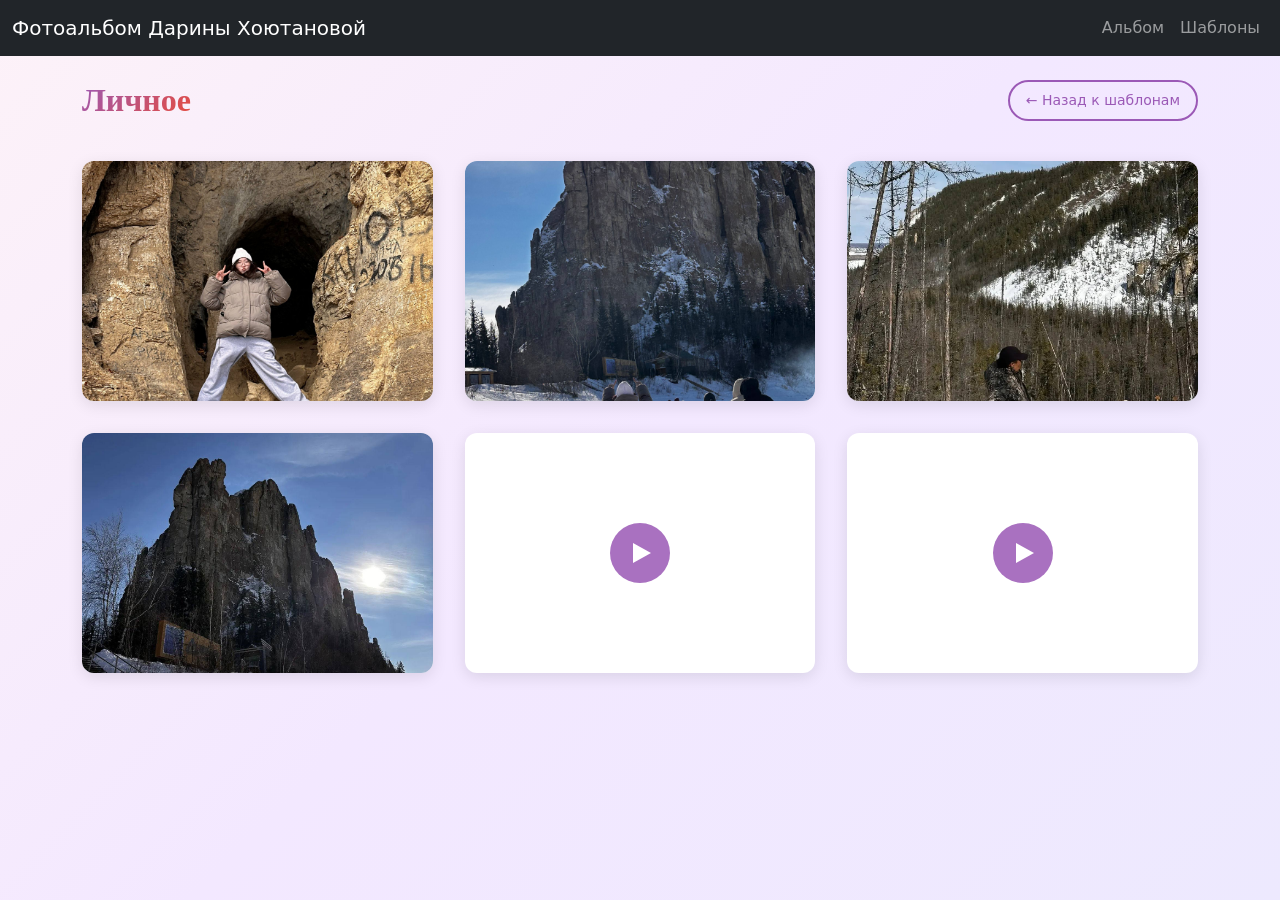
==== album-personal.html @ 46bf44ff "album details done" ====
<!DOCTYPE html>
<html lang="ru">
<head>
    <meta charset="UTF-8">
    <meta name="viewport" content="width=device-width, initial-scale=1.0">
    <title>Личное — Фотоальбом</title>
    <link href="https://cdn.jsdelivr.net/npm/bootstrap@5.3.3/dist/css/bootstrap.min.css" rel="stylesheet" integrity="sha384-QWTKZyjpPEjISv5WaRU9OFeRpok6YctnYmDr5pNlyT2bRjXh0JMhjY6hW+ALEwIH" crossorigin="anonymous">
    <link rel="stylesheet" href="style.css">
    <style>
        body {
            background: linear-gradient(135deg, #fdf2f8, #f3e8ff, #ede9fe);
            min-height: 100vh;
        }

        /* ===== Заголовок ===== */
        .album-title {
            font-family: 'Georgia', serif;
            font-weight: 700;
            background: linear-gradient(135deg, #9b59b6, #e74c3c);
            -webkit-background-clip: text;
            -webkit-text-fill-color: transparent;
            background-clip: text;
        }

        /* ===== Сетка ===== */
        .photo-grid {
            display: grid;
            grid-template-columns: repeat(auto-fill, minmax(300px, 1fr));
            gap: 2rem;
            padding: 1rem 0;
        }

        /* ===== Карточка ===== */
        .photo-card {
            position: relative;
            background: #fff;
            border-radius: 12px;
            overflow: hidden;
            box-shadow: 0 4px 15px rgba(0, 0, 0, 0.1);
            cursor: pointer;
            transition: transform 0.4s cubic-bezier(0.25, 0.46, 0.45, 0.94),
                        box-shadow 0.4s ease;
            animation: floatIn 0.6s ease both,
                       float 6s ease-in-out infinite;
        }
        .photo-card:nth-child(1) { animation-delay: 0s, 0s;   }
        .photo-card:nth-child(2) { animation-delay: 0.1s, 0.5s; }
        .photo-card:nth-child(3) { animation-delay: 0.2s, 1s;   }
        .photo-card:nth-child(4) { animation-delay: 0.3s, 1.5s; }
        .photo-card:nth-child(5) { animation-delay: 0.4s, 2s;   }
        .photo-card:nth-child(6) { animation-delay: 0.5s, 2.5s; }

        @keyframes floatIn {
            from { opacity: 0; transform: translateY(40px) scale(0.95); }
            to   { opacity: 1; transform: translateY(0) scale(1); }
        }
        @keyframes float {
            0%, 100% { transform: translateY(0); }
            50%      { transform: translateY(-10px); }
        }

        .photo-card:hover {
            transform: translateY(-15px) scale(1.03);
            box-shadow: 0 20px 40px rgba(155, 89, 182, 0.3);
            animation-play-state: paused;
        }

        /* --- Изображения --- */
        .photo-card img {
            width: 100%;
            height: 240px;
            object-fit: cover;
            display: block;
            transition: filter 0.4s ease, transform 0.4s ease;
        }
        .photo-card:hover img {
            filter: brightness(1.1) saturate(1.2);
            transform: scale(1.05);
        }

        /* --- Видео --- */
        .photo-card video {
            width: 100%;
            height: 240px;
            object-fit: cover;
            display: block;
            transition: filter 0.4s ease, transform 0.4s ease;
        }
        .photo-card:hover video {
            filter: brightness(1.1) saturate(1.2);
            transform: scale(1.05);
        }

        /* Иконка play поверх видео */
        .photo-card .play-icon {
            position: absolute;
            top: 50%;
            left: 50%;
            transform: translate(-50%, -50%);
            width: 60px;
            height: 60px;
            background: rgba(155, 89, 182, 0.85);
            border-radius: 50%;
            display: flex;
            align-items: center;
            justify-content: center;
            z-index: 2;
            pointer-events: none;
            transition: background 0.3s ease, transform 0.3s ease;
        }
        .photo-card:hover .play-icon {
            background: rgba(231, 76, 60, 0.9);
            transform: translate(-50%, -50%) scale(1.1);
        }
        .play-icon::after {
            content: '';
            display: block;
            width: 0;
            height: 0;
            border-style: solid;
            border-width: 10px 0 10px 18px;
            border-color: transparent transparent transparent #fff;
            margin-left: 4px;
        }

        /* --- Оверлей --- */
        .photo-card .overlay {
            position: absolute;
            inset: 0;
            background: linear-gradient(
                to top,
                rgba(155, 89, 182, 0.7) 0%,
                rgba(231, 76, 60, 0.3) 50%,
                transparent 100%
            );
            opacity: 0;
            transition: opacity 0.4s ease;
            display: flex;
            align-items: flex-end;
            padding: 1rem;
            z-index: 1;
        }
        .photo-card:hover .overlay {
            opacity: 1;
        }
        .photo-card .overlay span {
            color: #fff;
            font-size: 0.9rem;
            font-weight: 600;
            text-shadow: 0 1px 3px rgba(0, 0, 0, 0.3);
        }

        /* ===== Лайтбокс ===== */
        .lightbox {
            position: fixed;
            inset: 0;
            background: rgba(0, 0, 0, 0.85);
            z-index: 9999;
            display: flex;
            align-items: center;
            justify-content: center;
            opacity: 0;
            pointer-events: none;
            transition: opacity 0.3s ease;
            cursor: zoom-out;
        }
        .lightbox.active {
            opacity: 1;
            pointer-events: auto;
        }
        .lightbox img {
            max-width: 90vw;
            max-height: 90vh;
            border-radius: 8px;
            box-shadow: 0 0 60px rgba(155, 89, 182, 0.4);
            transform: scale(0.8);
            transition: transform 0.3s ease;
        }
        .lightbox.active img {
            transform: scale(1);
        }
        .lightbox video {
            max-width: 90vw;
            max-height: 90vh;
            border-radius: 8px;
            box-shadow: 0 0 60px rgba(155, 89, 182, 0.4);
            transform: scale(0.8);
            transition: transform 0.3s ease;
        }
        .lightbox.active video {
            transform: scale(1);
        }

        /* ===== Кнопка «Назад» ===== */
        .btn-back {
            border: 2px solid #9b59b6;
            color: #9b59b6;
            transition: all 0.3s ease;
        }
        .btn-back:hover {
            background: #9b59b6;
            color: #fff;
        }
    </style>
</head>
<body>

    <nav class="navbar navbar-expand-lg navbar-dark bg-dark">
        <div class="container-fluid">
            <a class="navbar-brand" href="index.html">Фотоальбом Дарины Хоютановой</a>
            <button class="navbar-toggler" type="button" data-bs-toggle="collapse" data-bs-target="#navbarNav" aria-controls="navbarNav" aria-expanded="false" aria-label="Toggle navigation">
                <span class="navbar-toggler-icon"></span>
            </button>
            <div class="collapse navbar-collapse" id="navbarNav">
                <ul class="navbar-nav ms-auto">
                    <li class="nav-item">
                        <a class="nav-link" href="index.html">Альбом</a>
                    </li>
                    <li class="nav-item">
                        <a class="nav-link" href="templates.html">Шаблоны</a>
                    </li>
                </ul>
            </div>
        </div>
    </nav>

    <div class="container py-4">
        <div class="d-flex align-items-center justify-content-between mb-4">
            <h1 class="h2 album-title mb-0">Личное</h1>
            <a href="templates.html" class="btn btn-back btn-sm px-3 py-2 rounded-pill">← Назад к шаблонам</a>
        </div>

        <div class="photo-grid">
            <!-- ФОТО -->
            <div class="photo-card">
                <img src="img/отдых1.jpg" alt="Фото 1">
                <div class="overlay"><span>Момент 1</span></div>
            </div>
            <div class="photo-card">
                <img src="img/отдых2.jpg" alt="Фото 2">
                <div class="overlay"><span>Момент 2</span></div>
            </div>
            <div class="photo-card">
                <img src="img/отдых3.jpg" alt="Фото 3">
                <div class="overlay"><span>Момент 3</span></div>
            </div>
            <div class="photo-card">
                <img src="img/отдых4.jpg" alt="Фото 4">
                <div class="overlay"><span>Момент 4</span></div>
            </div>

            <!-- ВИДЕО -->
            <div class="photo-card">
                <video src="video/отдых_видео_1.MP4" muted preload="metadata"></video>
                <div class="play-icon"></div>
                <div class="overlay"><span>Видео 1</span></div>
            </div>
            <div class="photo-card">
                <video src="video/отдых_видео_2.MP4" muted preload="metadata"></video>
                <div class="play-icon"></div>
                <div class="overlay"><span>Видео 2</span></div>
            </div>
        </div>
    </div>

    <!-- Лайтбокс (фото) -->
    <div class="lightbox" id="lightbox-image">
        <img src="" alt="Просмотр">
    </div>

    <!-- Лайтбокс (видео) -->
    <div class="lightbox" id="lightbox-video">
        <video controls></video>
    </div>

    <script src="https://cdn.jsdelivr.net/npm/bootstrap@5.3.3/dist/js/bootstrap.bundle.min.js" integrity="sha384-YvpcrYf0tY3lHB60NNkmXc5s9fDVZLESaAA55NDzOxhy9GkcIdslK1eN7N6jIeHz" crossorigin="anonymous"></script>
    <script>
        document.addEventListener('DOMContentLoaded', function () {

            /* --- Фото-лайтбокс --- */
            const lightboxImage = document.getElementById('lightbox-image');
            const lightboxImg = lightboxImage.querySelector('img');

            document.querySelectorAll('.photo-card img').forEach(img => {
                img.addEventListener('click', function () {
                    lightboxImg.src = this.src;
                    lightboxImage.classList.add('active');
                });
            });

            lightboxImage.addEventListener('click', function () {
                lightboxImage.classList.remove('active');
                lightboxImg.src = '';
            });

            /* --- Видео-лайтбокс --- */
            const lightboxVideo = document.getElementById('lightbox-video');
            const lightboxVid = lightboxVideo.querySelector('video');

            document.querySelectorAll('.photo-card video').forEach(vid => {
                vid.addEventListener('click', function () {
                    lightboxVid.src = this.src;
                    lightboxVideo.classList.add('active');
                    lightboxVid.play();
                });
            });

            lightboxVideo.addEventListener('click', function () {
                lightboxVideo.classList.remove('active');
                lightboxVid.pause();
                lightboxVid.src = '';
            });

            /* --- Закрытие по Escape --- */
            document.addEventListener('keydown', function (e) {
                if (e.key === 'Escape') {
                    lightboxImage.classList.remove('active');
                    lightboxImg.src = '';
                    lightboxVideo.classList.remove('active');
                    lightboxVid.pause();
                    lightboxVid.src = '';
                }
            });
        });
    </script>
</body>
</html>
---- style.css ----
.carousel-item img {
    max-height: 80vh; /* Ограничиваем высоту, чтобы карусель не была слишком большой */
    object-fit: contain; /* Показывает все изображение, может оставлять поля */
    margin: 0 auto; /* Центрируем изображение в карусели */
}
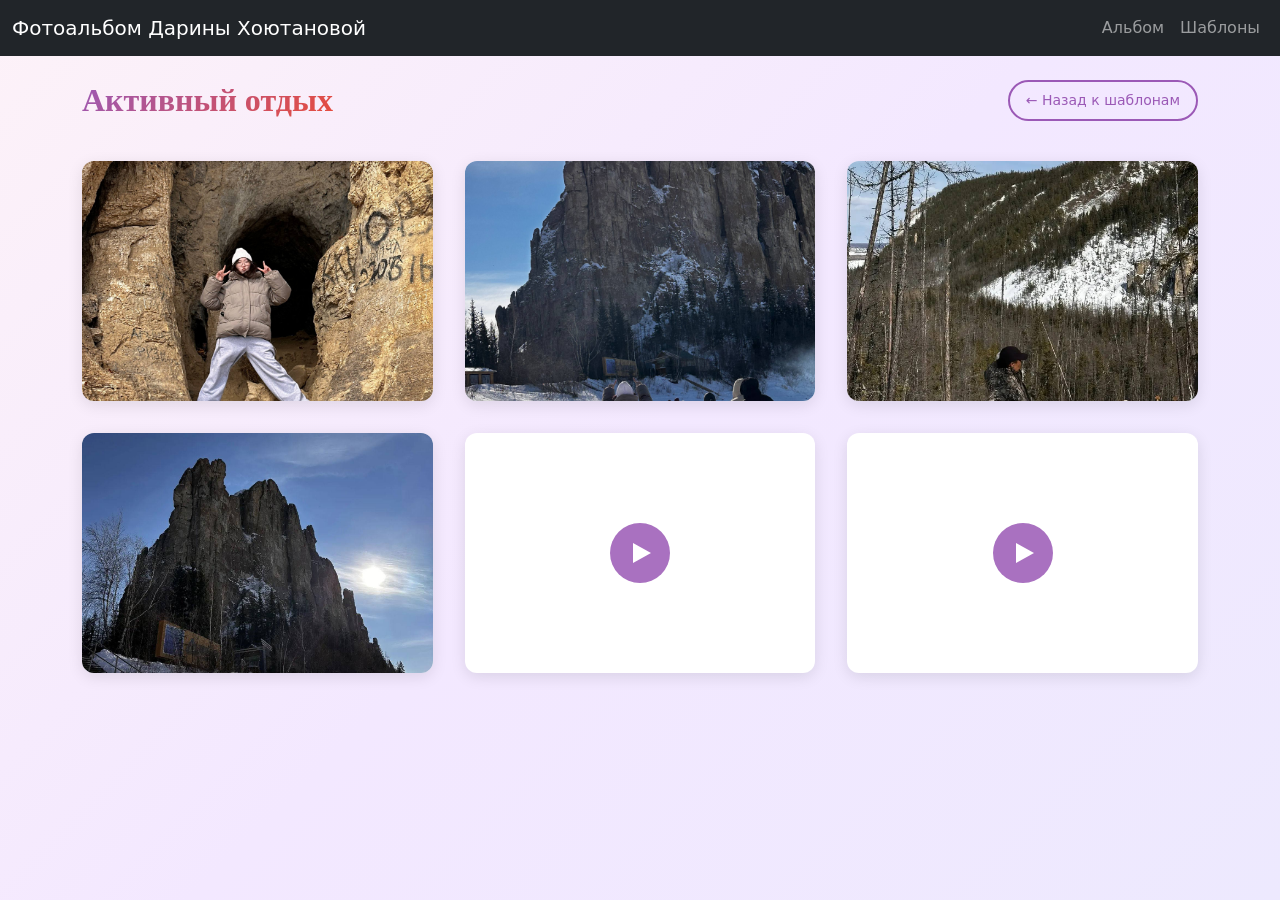
==== commit be0e0431: "fix title" ====
--- a/album-personal.html
+++ b/album-personal.html
@@ -12,7 +12,6 @@
             min-height: 100vh;
         }
 
-        /* ===== Заголовок ===== */
         .album-title {
             font-family: 'Georgia', serif;
             font-weight: 700;
@@ -91,7 +90,7 @@
             transform: scale(1.05);
         }
 
-        /* Иконка play поверх видео */
+        /* Иконка play */
         .photo-card .play-icon {
             position: absolute;
             top: 50%;
@@ -139,6 +138,7 @@
             align-items: flex-end;
             padding: 1rem;
             z-index: 1;
+            pointer-events: none;
         }
         .photo-card:hover .overlay {
             opacity: 1;
@@ -150,45 +150,34 @@
             text-shadow: 0 1px 3px rgba(0, 0, 0, 0.3);
         }
 
-        /* ===== Лайтбокс ===== */
-        .lightbox {
-            position: fixed;
-            inset: 0;
-            background: rgba(0, 0, 0, 0.85);
-            z-index: 9999;
-            display: flex;
-            align-items: center;
-            justify-content: center;
-            opacity: 0;
-            pointer-events: none;
-            transition: opacity 0.3s ease;
-            cursor: zoom-out;
-        }
-        .lightbox.active {
-            opacity: 1;
-            pointer-events: auto;
-        }
-        .lightbox img {
+        /* ===== Модальные окна ===== */
+        .modal-content {
+            background: transparent;
+            border: none;
+            box-shadow: none;
+        }
+        .modal-body {
+            padding: 0;
+            text-align: center;
+        }
+        .modal-body img {
             max-width: 90vw;
-            max-height: 90vh;
-            border-radius: 8px;
+            max-height: 85vh;
+            border-radius: 12px;
             box-shadow: 0 0 60px rgba(155, 89, 182, 0.4);
-            transform: scale(0.8);
-            transition: transform 0.3s ease;
-        }
-        .lightbox.active img {
-            transform: scale(1);
-        }
-        .lightbox video {
+        }
+        .modal-body video {
             max-width: 90vw;
-            max-height: 90vh;
-            border-radius: 8px;
+            max-height: 85vh;
+            border-radius: 12px;
             box-shadow: 0 0 60px rgba(155, 89, 182, 0.4);
-            transform: scale(0.8);
-            transition: transform 0.3s ease;
-        }
-        .lightbox.active video {
-            transform: scale(1);
+        }
+        .btn-close-white-filter {
+            filter: invert(1) grayscale(100%) brightness(200%);
+        }
+
+        .modal-backdrop.show {
+            opacity: 0.9;
         }
 
         /* ===== Кнопка «Назад» ===== */
@@ -226,36 +215,36 @@
 
     <div class="container py-4">
         <div class="d-flex align-items-center justify-content-between mb-4">
-            <h1 class="h2 album-title mb-0">Личное</h1>
+            <h1 class="h2 album-title mb-0">Активный отдых</h1>
             <a href="templates.html" class="btn btn-back btn-sm px-3 py-2 rounded-pill">← Назад к шаблонам</a>
         </div>
 
         <div class="photo-grid">
             <!-- ФОТО -->
-            <div class="photo-card">
+            <div class="photo-card" data-bs-toggle="modal" data-bs-target="#modalPhoto1">
                 <img src="img/отдых1.jpg" alt="Фото 1">
                 <div class="overlay"><span>Момент 1</span></div>
             </div>
-            <div class="photo-card">
+            <div class="photo-card" data-bs-toggle="modal" data-bs-target="#modalPhoto2">
                 <img src="img/отдых2.jpg" alt="Фото 2">
                 <div class="overlay"><span>Момент 2</span></div>
             </div>
-            <div class="photo-card">
+            <div class="photo-card" data-bs-toggle="modal" data-bs-target="#modalPhoto3">
                 <img src="img/отдых3.jpg" alt="Фото 3">
                 <div class="overlay"><span>Момент 3</span></div>
             </div>
-            <div class="photo-card">
+            <div class="photo-card" data-bs-toggle="modal" data-bs-target="#modalPhoto4">
                 <img src="img/отдых4.jpg" alt="Фото 4">
                 <div class="overlay"><span>Момент 4</span></div>
             </div>
 
             <!-- ВИДЕО -->
-            <div class="photo-card">
+            <div class="photo-card" data-bs-toggle="modal" data-bs-target="#modalVideo1">
                 <video src="video/отдых_видео_1.MP4" muted preload="metadata"></video>
                 <div class="play-icon"></div>
                 <div class="overlay"><span>Видео 1</span></div>
             </div>
-            <div class="photo-card">
+            <div class="photo-card" data-bs-toggle="modal" data-bs-target="#modalVideo2">
                 <video src="video/отдых_видео_2.MP4" muted preload="metadata"></video>
                 <div class="play-icon"></div>
                 <div class="overlay"><span>Видео 2</span></div>
@@ -263,63 +252,87 @@
         </div>
     </div>
 
-    <!-- Лайтбокс (фото) -->
-    <div class="lightbox" id="lightbox-image">
-        <img src="" alt="Просмотр">
-    </div>
-
-    <!-- Лайтбокс (видео) -->
-    <div class="lightbox" id="lightbox-video">
-        <video controls></video>
+    <!-- ===== Модальные окна: ФОТО ===== -->
+    <div class="modal fade" id="modalPhoto1" tabindex="-1" aria-hidden="true">
+        <div class="modal-dialog modal-dialog-centered modal-xl">
+            <div class="modal-content">
+                <div class="modal-body position-relative">
+                    <button type="button" class="btn-close btn-close-white position-absolute top-0 end-0 m-3 z-3" data-bs-dismiss="modal"></button>
+                    <img src="img/отдых1.jpg" alt="Фото 1">
+                </div>
+            </div>
+        </div>
+    </div>
+    <div class="modal fade" id="modalPhoto2" tabindex="-1" aria-hidden="true">
+        <div class="modal-dialog modal-dialog-centered modal-xl">
+            <div class="modal-content">
+                <div class="modal-body position-relative">
+                    <button type="button" class="btn-close btn-close-white position-absolute top-0 end-0 m-3 z-3" data-bs-dismiss="modal"></button>
+                    <img src="img/отдых2.jpg" alt="Фото 2">
+                </div>
+            </div>
+        </div>
+    </div>
+    <div class="modal fade" id="modalPhoto3" tabindex="-1" aria-hidden="true">
+        <div class="modal-dialog modal-dialog-centered modal-xl">
+            <div class="modal-content">
+                <div class="modal-body position-relative">
+                    <button type="button" class="btn-close btn-close-white position-absolute top-0 end-0 m-3 z-3" data-bs-dismiss="modal"></button>
+                    <img src="img/отдых3.jpg" alt="Фото 3">
+                </div>
+            </div>
+        </div>
+    </div>
+    <div class="modal fade" id="modalPhoto4" tabindex="-1" aria-hidden="true">
+        <div class="modal-dialog modal-dialog-centered modal-xl">
+            <div class="modal-content">
+                <div class="modal-body position-relative">
+                    <button type="button" class="btn-close btn-close-white position-absolute top-0 end-0 m-3 z-3" data-bs-dismiss="modal"></button>
+                    <img src="img/отдых4.jpg" alt="Фото 4">
+                </div>
+            </div>
+        </div>
+    </div>
+
+    <!-- ===== Модальные окна: ВИДЕО ===== -->
+    <div class="modal fade" id="modalVideo1" tabindex="-1" aria-hidden="true">
+        <div class="modal-dialog modal-dialog-centered modal-xl">
+            <div class="modal-content">
+                <div class="modal-body position-relative">
+                    <button type="button" class="btn-close btn-close-white position-absolute top-0 end-0 m-3 z-3" data-bs-dismiss="modal"></button>
+                    <video src="video/отдых_видео_1.MP4" controls></video>
+                </div>
+            </div>
+        </div>
+    </div>
+    <div class="modal fade" id="modalVideo2" tabindex="-1" aria-hidden="true">
+        <div class="modal-dialog modal-dialog-centered modal-xl">
+            <div class="modal-content">
+                <div class="modal-body position-relative">
+                    <button type="button" class="btn-close btn-close-white position-absolute top-0 end-0 m-3 z-3" data-bs-dismiss="modal"></button>
+                    <video src="video/отдых_видео_2.MP4" controls></video>
+                </div>
+            </div>
+        </div>
     </div>
 
     <script src="https://cdn.jsdelivr.net/npm/bootstrap@5.3.3/dist/js/bootstrap.bundle.min.js" integrity="sha384-YvpcrYf0tY3lHB60NNkmXc5s9fDVZLESaAA55NDzOxhy9GkcIdslK1eN7N6jIeHz" crossorigin="anonymous"></script>
     <script>
         document.addEventListener('DOMContentLoaded', function () {
-
-            /* --- Фото-лайтбокс --- */
-            const lightboxImage = document.getElementById('lightbox-image');
-            const lightboxImg = lightboxImage.querySelector('img');
-
-            document.querySelectorAll('.photo-card img').forEach(img => {
-                img.addEventListener('click', function () {
-                    lightboxImg.src = this.src;
-                    lightboxImage.classList.add('active');
+            // Автозапуск видео при открытии модалки
+            document.querySelectorAll('[id^="modalVideo"]').forEach(modalEl => {
+                modalEl.addEventListener('shown.bs.modal', function () {
+                    const video = this.querySelector('video');
+                    if (video) video.play();
                 });
-            });
-
-            lightboxImage.addEventListener('click', function () {
-                lightboxImage.classList.remove('active');
-                lightboxImg.src = '';
-            });
-
-            /* --- Видео-лайтбокс --- */
-            const lightboxVideo = document.getElementById('lightbox-video');
-            const lightboxVid = lightboxVideo.querySelector('video');
-
-            document.querySelectorAll('.photo-card video').forEach(vid => {
-                vid.addEventListener('click', function () {
-                    lightboxVid.src = this.src;
-                    lightboxVideo.classList.add('active');
-                    lightboxVid.play();
+                // Остановка при закрытии
+                modalEl.addEventListener('hidden.bs.modal', function () {
+                    const video = this.querySelector('video');
+                    if (video) {
+                        video.pause();
+                        video.currentTime = 0;
+                    }
                 });
-            });
-
-            lightboxVideo.addEventListener('click', function () {
-                lightboxVideo.classList.remove('active');
-                lightboxVid.pause();
-                lightboxVid.src = '';
-            });
-
-            /* --- Закрытие по Escape --- */
-            document.addEventListener('keydown', function (e) {
-                if (e.key === 'Escape') {
-                    lightboxImage.classList.remove('active');
-                    lightboxImg.src = '';
-                    lightboxVideo.classList.remove('active');
-                    lightboxVid.pause();
-                    lightboxVid.src = '';
-                }
             });
         });
     </script>
